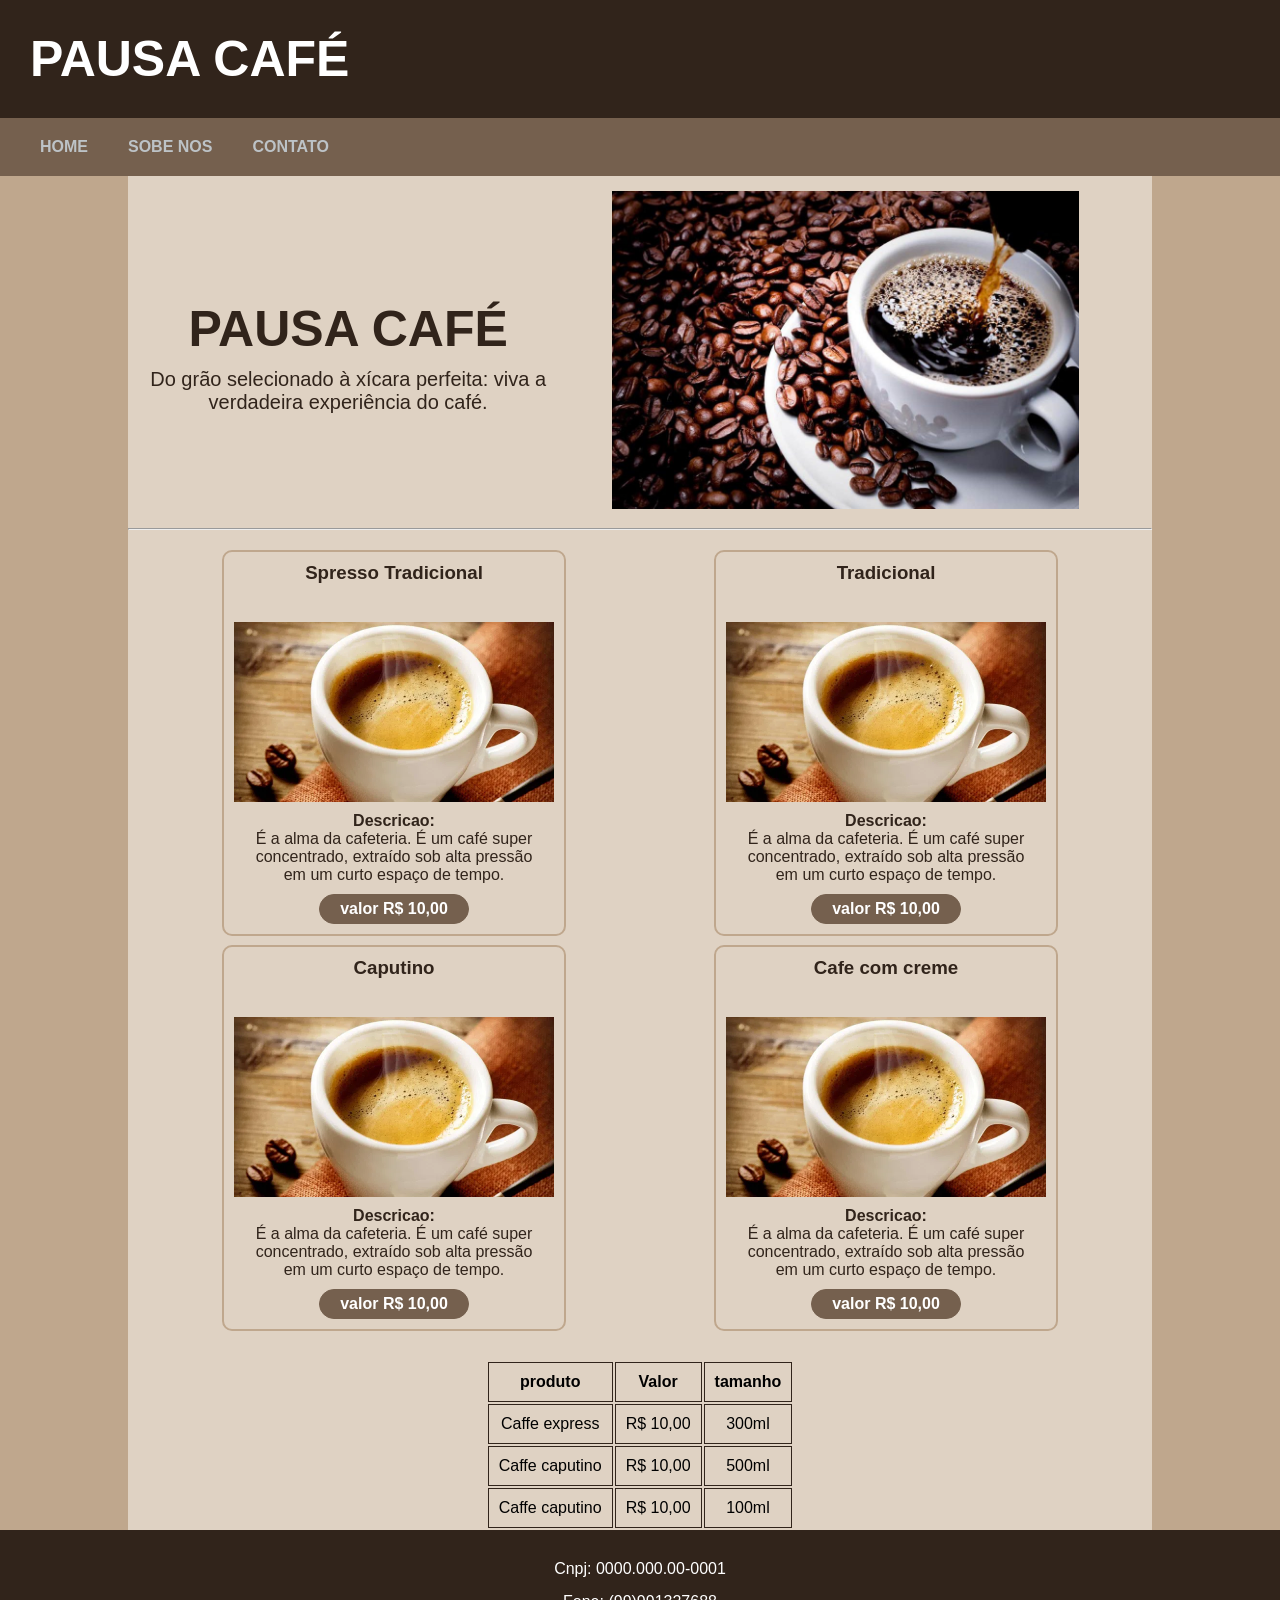
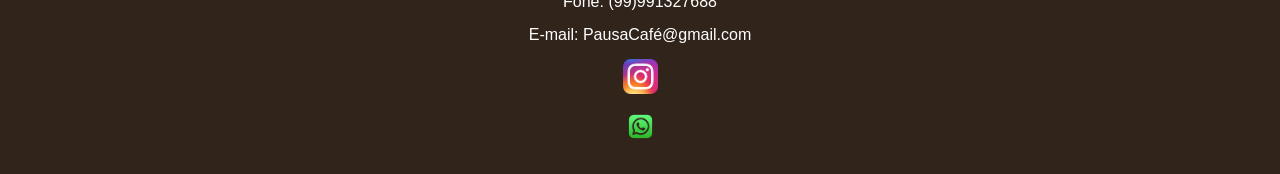
==== index.html @ c382bd1e "comentario" ====
<!DOCTYPE html>
<html lang="pt-br">
<head>
    <meta charset="UTF-8">
    <meta name="viewport" content="width=device-width, initial-scale=1.0">
    <title>Pausa Café</title>
    <link rel="stylesheet" href="css/slyle.css">
</head>
<body>
    <header>
        <section class="top-header">
            <h2>Pausa Café</h2>
        </section>
        <nav class="menu">
            <ul>
                <li><a href="index.html">Home</a></li>
                <li><a href="sobre.html">Sobe nos</a></li>
                <li><a href="Contato.html">contato</a></li>
            </ul>
        </nav>
    </header>
    <main >
        <div class="corpo">
        <div class="contender-texto">
            <h1>Pausa Café</h1>
            <p>Do grão selecionado à xícara perfeita: viva a verdadeira experiência do café.</p>
        </div>
        <div>
            <img src="img/cafe.jpg" width="80%">
        </div>
        </div>
        <hr>
        <div class="menu-foto">
        <section class="card-foto">
            <h3>Spresso Tradicional</h3>
            <br>
            <img src="img/spressoTradicional.webp">
            <div class="descricao">
             <h4>Descricao:</h4>
             <p>É a alma da cafeteria. É um café super concentrado, extraído
                 sob alta pressão em um curto espaço de tempo.</p>
            </div>
            <div class="valor-produto">
                <h4>valor R$ 10,00</h4>
            </div>
        </section >
        <section class="card-foto">
            <h3>Tradicional</h3>
            <br>
            <img src="img/spressoTradicional.webp">
            <div class="descricao">
             <h4>Descricao:</h4>
             <p>É a alma da cafeteria. É um café super concentrado, extraído
                 sob alta pressão em um curto espaço de tempo.</p>
            </div>
            <div class="valor-produto">
                <h4>valor R$ 10,00</h4>
            </div>
        </section>
        <section class="card-foto">
            <h3>Caputino</h3>
            <br>
            <img src="img/spressoTradicional.webp">
            <div class="descricao">
             <h4>Descricao:</h4>
             <p>É a alma da cafeteria. É um café super concentrado, extraído
                 sob alta pressão em um curto espaço de tempo.</p>
            </div>
            <div class="valor-produto">
                <h4>valor R$ 10,00</h4>
            </div>
        </section>
        <section class="card-foto">
            <h3>Cafe com creme</h3>
            <br>
            <img src="img/spressoTradicional.webp">
            <div class="descricao">
             <h4>Descricao:</h4>
             <p>É a alma da cafeteria. É um café super concentrado, extraído
                 sob alta pressão em um curto espaço de tempo.</p>
            </div>
            <div class="valor-produto">
                <h4>valor R$ 10,00</h4>
            </div>
        </section>
        </div>
        <div class="tabela-flex">
        <section class="tablela"> 
            <table>
                <tr>
                    <th>produto</th>
                    <th>Valor</th>
                    <th>tamanho</th>
                </tr>
                <tr>
                    <td>Caffe express</td>
                    <td>R$ 10,00</td>
                    <td>300ml</td>
                </tr>
                <tr>
                    <td>Caffe caputino</td>
                    <td>R$ 10,00</td>
                    <td>500ml</td>
                </tr>
                 <tr>
                    <td>Caffe caputino</td>
                    <td>R$ 10,00</td>
                    <td>100ml</td>
                </tr>
                
            </table>
            
        </section>
        </div>

    </main>
    <footer class="rodape">
        <p>Cnpj: 0000.000.00-0001</p>
        <p>Fone: (99)991327688</p>
        <p>E-mail: PausaCafé@gmail.com</p>
        <a href="https://www.instagram.com/" target="_blank"><img class="instra" src="img/Instagram_icon.png" ></a>
        <a href="https://web.whatsapp.com/" target="blank"><img src="img/transferir.png"  ></a>
    </footer>
</body>
</html>
---- css/slyle.css ----
*{
    margin:0;
    padding:0;
    box-sizing: border-box;
    font-family: Arial, Helvetica, sans-serif;
    
}
body{
    background-color: #bfa78d;
}
a{
    text-decoration: none;
}
ul li{
    list-style: none;

}
.top-header{
    background-color: #31241b;
    padding:30px;
   
}
.top-header h2{
     color:white;
    font-family: arial;
    font-weight: bold;
    font-size:50px;
}
.top-header h2{
    text-transform: uppercase;
    font-weight: bold;
}
.menu ul{
    background-color:#75604e;
    display:flex;
    padding:20px
}
.menu a{
    padding:20px;
    color:#bdc3c7;
    text-transform: uppercase;
    font-weight: bold;
}
.menu a:hover{
    color:white;
}
main{
    width:80%;
    margin: 0 auto;
    background-color:#dfd2c3;
}
.corpo{
    padding:15px;
    display:flex;
    text-align: center;
    align-items: center;
    
}
.corpo p{
    font-size: 20px;
    color:#31241b;
}
.corpo h1{
    text-transform: uppercase;
    font-size: 50px;
    padding: 10px;
    color:#31241b
}
.menu-foto{
    display:flex;
    justify-content: space-around;
    flex-wrap: wrap;
    padding:20px;
    text-align: center;
}
.menu-foto img{
    flex-wrap: wrap;
    width: 320px;
    right: 50px;
    
}
.card-foto{
    display: flex;
    flex-direction: column;
    align-items: center;
    gap: 10px;
    
}
.descricao{
    width: 300px;
}
.descricao h4,p{
    color:#31241b

}
.valor-produto{
    padding: 5px;
    border:solid #75604e 1px; ;
    border-radius: 15px;
    background-color: #75604e;
    color:white;
    width: 150px;
    
    
}
.tabela-flex{
    display: flex;
    flex-direction: column;
    align-items: center;
    text-align: center;

}
.tablela th,td{  
    border:solid 1px #31241b;
    padding:10px

}


.rodape{
    display: flex;
    flex-direction: column;
    justify-content: center;
    align-items: center;     
    gap: 15px;               
    background-color: #31241b;
    padding: 30px;
}

.rodape img{
    height: auto;         
     width: 35px;       
    display: block;
}
.rodape p{
    color:white;
}
.card-foto{
    border: solid #bfa78d 2px; 
    border-radius: 10px;
    margin-bottom: 9px;
    padding:10px
}
h3{
    color:#31241b;
}

/*Css pafina sobre nois */
.Sobre-nos{
    right: 100%;
    padding:20px;
    padding-bottom: 33%;
    text-align: center;
}
.contato{
    right: 100%;
    padding:20px;
    padding-bottom: 67%;
}
.contato-text p{
    width: 80%;
    margin: auto;
    margin-top: 30px;
    
}
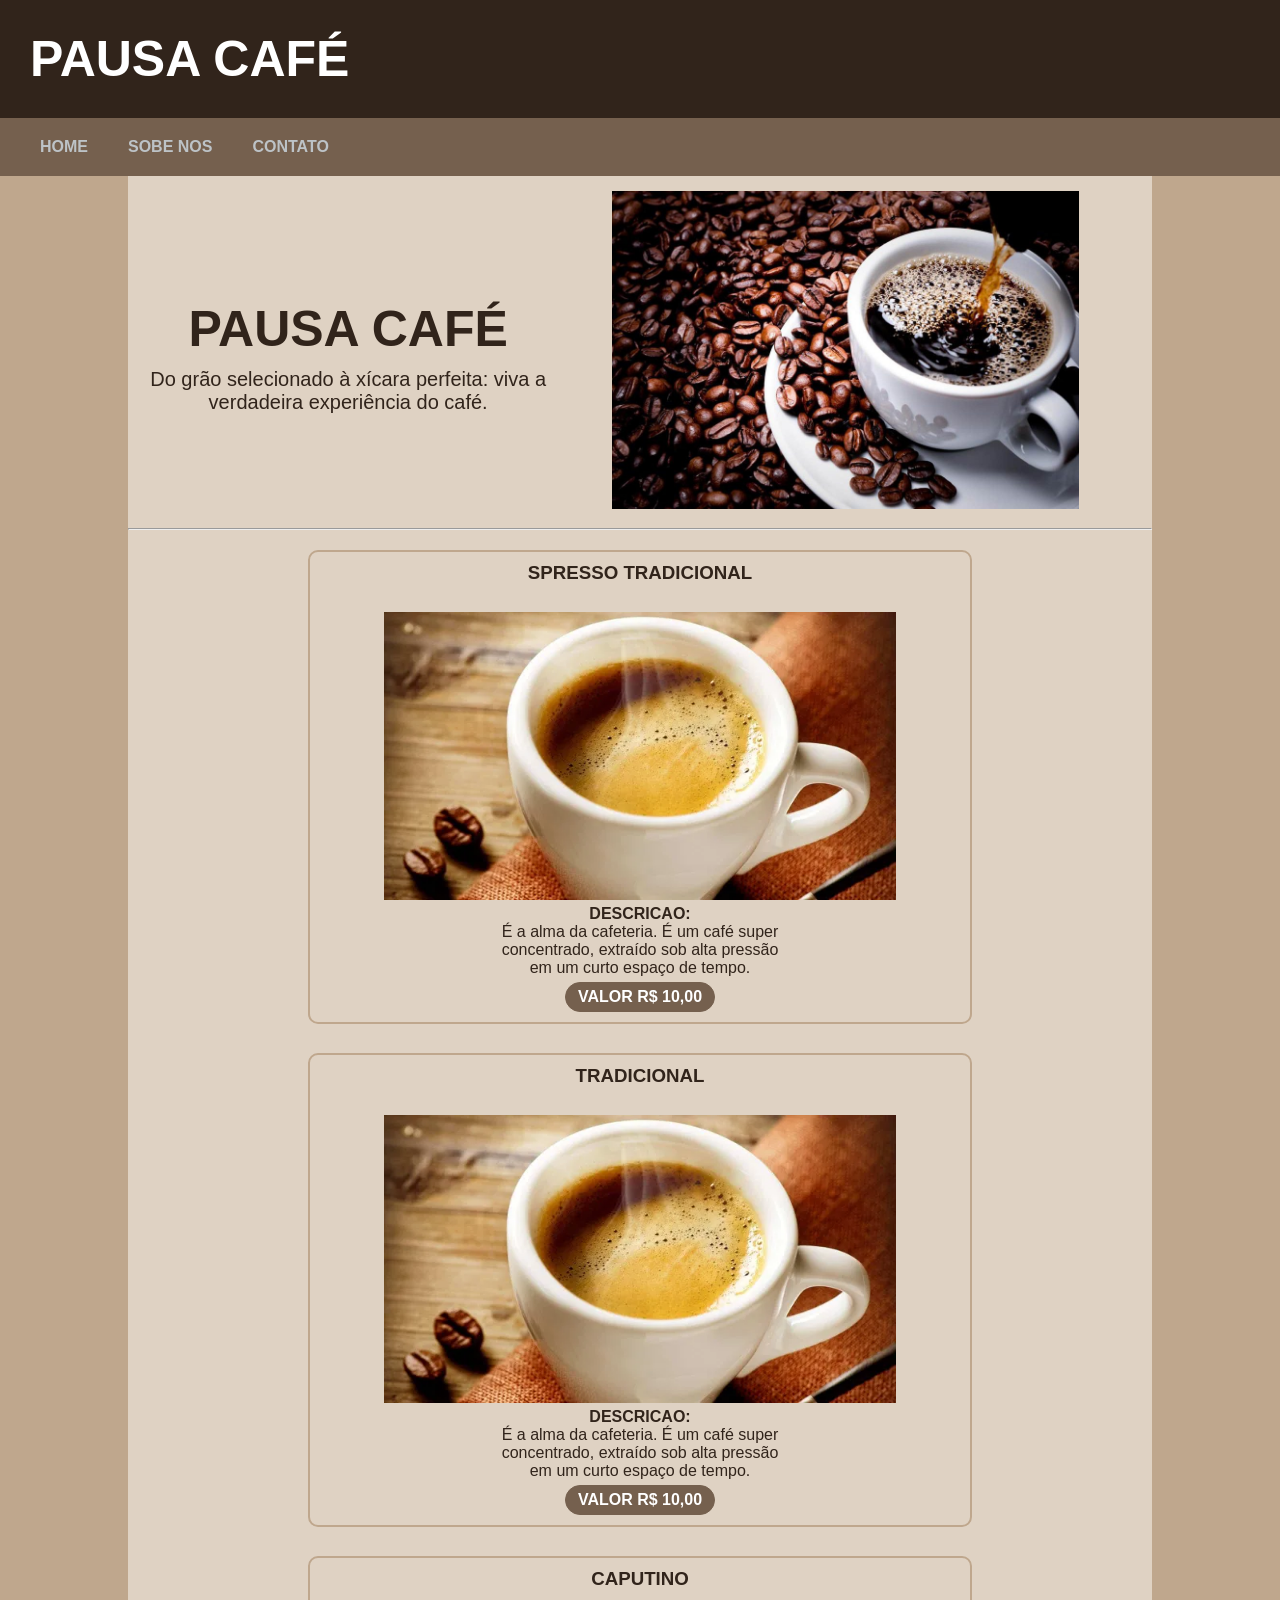
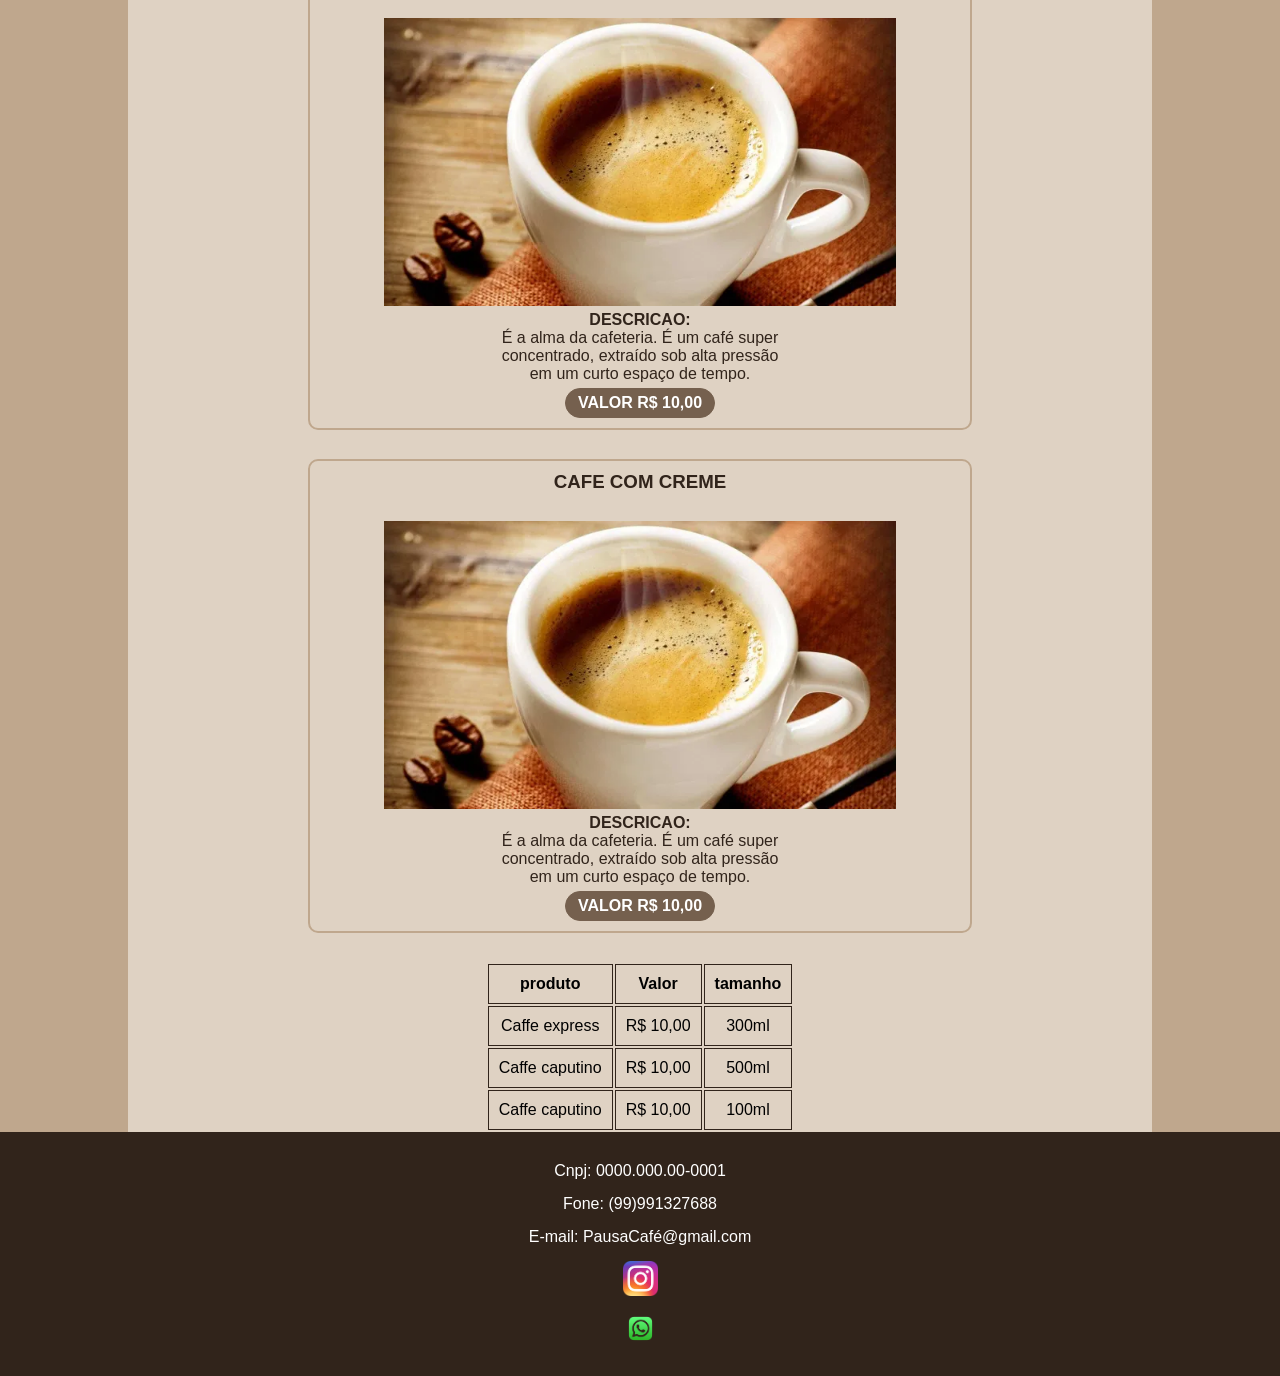
==== commit bce55f99: "novo comentario" ====
--- a/index.html
+++ b/index.html
@@ -25,7 +25,7 @@
             <h1>Pausa Café</h1>
             <p>Do grão selecionado à xícara perfeita: viva a verdadeira experiência do café.</p>
         </div>
-        <div>
+        <div id="Foto_main">
             <img src="img/cafe.jpg" width="80%">
         </div>
         </div>
--- a/css/slyle.css
+++ b/css/slyle.css
@@ -55,6 +55,7 @@
     text-align: center;
     align-items: center;
     
+    
 }
 .corpo p{
     font-size: 20px;
@@ -68,29 +69,34 @@
 }
 .menu-foto{
     display:flex;
-    justify-content: space-around;
+    justify-content: center;       
     flex-wrap: wrap;
     padding:20px;
     text-align: center;
+    max-width: 1450px;
+    gap:20px;
+    
 }
 .menu-foto img{
     flex-wrap: wrap;
-    width: 320px;
-    right: 50px;
+    width: 80%;
+    
+
     
 }
 .card-foto{
     display: flex;
     flex-direction: column;
     align-items: center;
-    gap: 10px;
+    gap: 5px;
     
 }
 .descricao{
     width: 300px;
 }
 .descricao h4,p{
-    color:#31241b
+    color:#31241b;
+    border-top: ;
 
 }
 .valor-produto{
@@ -139,7 +145,9 @@
     border: solid #bfa78d 2px; 
     border-radius: 10px;
     margin-bottom: 9px;
-    padding:10px
+    padding:10px;
+    
+    
 }
 h3{
     color:#31241b;
@@ -162,4 +170,21 @@
     margin: auto;
     margin-top: 30px;
     
+}
+.sobre{
+    font-size:25px;
+    text-align: justify;
+}
+#Sobre-nois{
+    text-transform: uppercase;
+    margin-top:100px
+}
+h4,h3{
+    text-transform: uppercase;
+    
+}
+@media (max-width: 600px) {
+    #Foto_main img{
+        display: none;
+    }
 }
